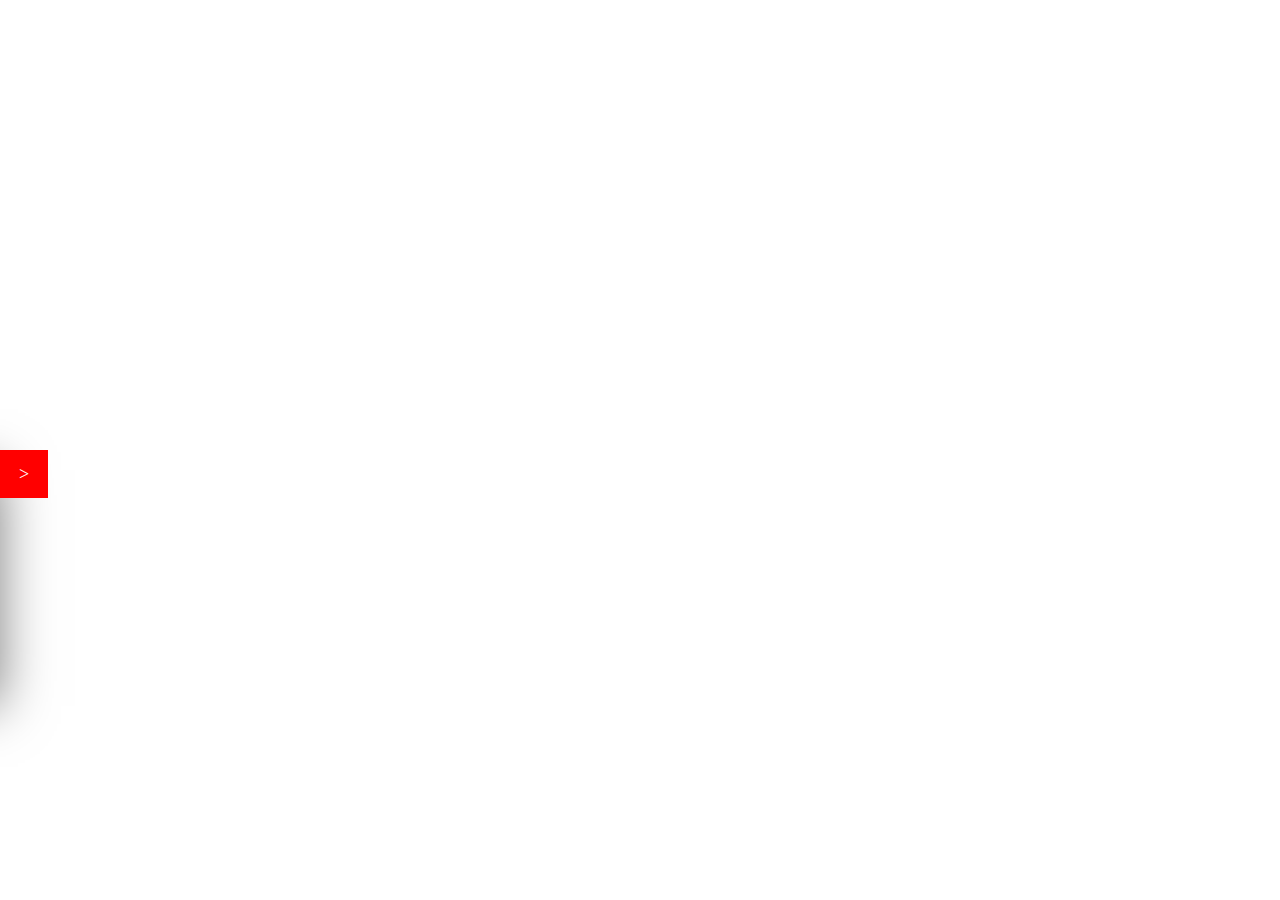
==== index.html @ a2b609b7 "counter" ====
<!DOCTYPE html>
<html lang="en">

<head>
    <meta charset="UTF-8">
    <meta http-equiv="X-UA-Compatible" content="IE=edge">
    <meta name="viewport" content="width=device-width, initial-scale=1.0">
    <title>Animated Counter</title>
    <link rel="preconnect" href="https://fonts.gstatic.com">
    <link href="https://fonts.googleapis.com/css2?family=Roboto:wght@300&display=swap" rel="stylesheet">
    <link rel="stylesheet" href="https://cdnjs.cloudflare.com/ajax/libs/font-awesome/5.15.3/css/all.min.css"
        integrity="sha512-iBBXm8fW90+nuLcSKlbmrPcLa0OT92xO1BIsZ+ywDWZCvqsWgccV3gFoRBv0z+8dLJgyAHIhR35VZc2oM/gI1w=="
        crossorigin="anonymous" />
    <link rel="stylesheet" href="css/bootstrap.min.css">
    <link rel="stylesheet" href="css/style.css">
</head>
   <header>
       <div class="sidebar-contact">
           <div class="toggle"></div>
           <form action="">
               <input type="text" name="" value="Name">
               <input type="text" name="" value="Name">
               <input type="text" name="" value="Name">
           </form>
       </div>
    <div class="banner"></div>
    <div class="content">

    </div>
   </header>
<script src="js/jquery-3.6.0.min.js"></script>
<script src="js/bootstrap.min.js"></script>
<script src="js/main.js"></script>
</body>

</html>
---- css/style.css ----
* {
  margin: 0;
  padding: 0;
  -webkit-box-sizing: border-box;
          box-sizing: border-box;
}

li {
  list-style: none;
}

a:hover {
  text-decoration: none;
}

.sidebar-contact {
  position: fixed;
  top: 50%;
  left: -350px;
  width: 350px;
  height: auto;
  padding: 40px;
  line-height: 48px;
  background: #fff;
  -webkit-box-shadow: 0 20px 50px rgba(0, 0, 0, 0.5);
          box-shadow: 0 20px 50px rgba(0, 0, 0, 0.5);
  -webkit-transition: 0.5s ease-out;
  transition: 0.5s ease-out;
}

.sidebar-contact.active {
  left: 0px;
}

.toggle {
  position: absolute;
  top: 0;
  right: -48px;
  width: 48px;
  height: 48px;
  text-align: center;
  cursor: pointer;
  background: #f00;
}

.toggle::before {
  content: '>';
  font-family: FontAwesome;
  color: #fff;
  font-size: 18px;
}
/*# sourceMappingURL=style.css.map */
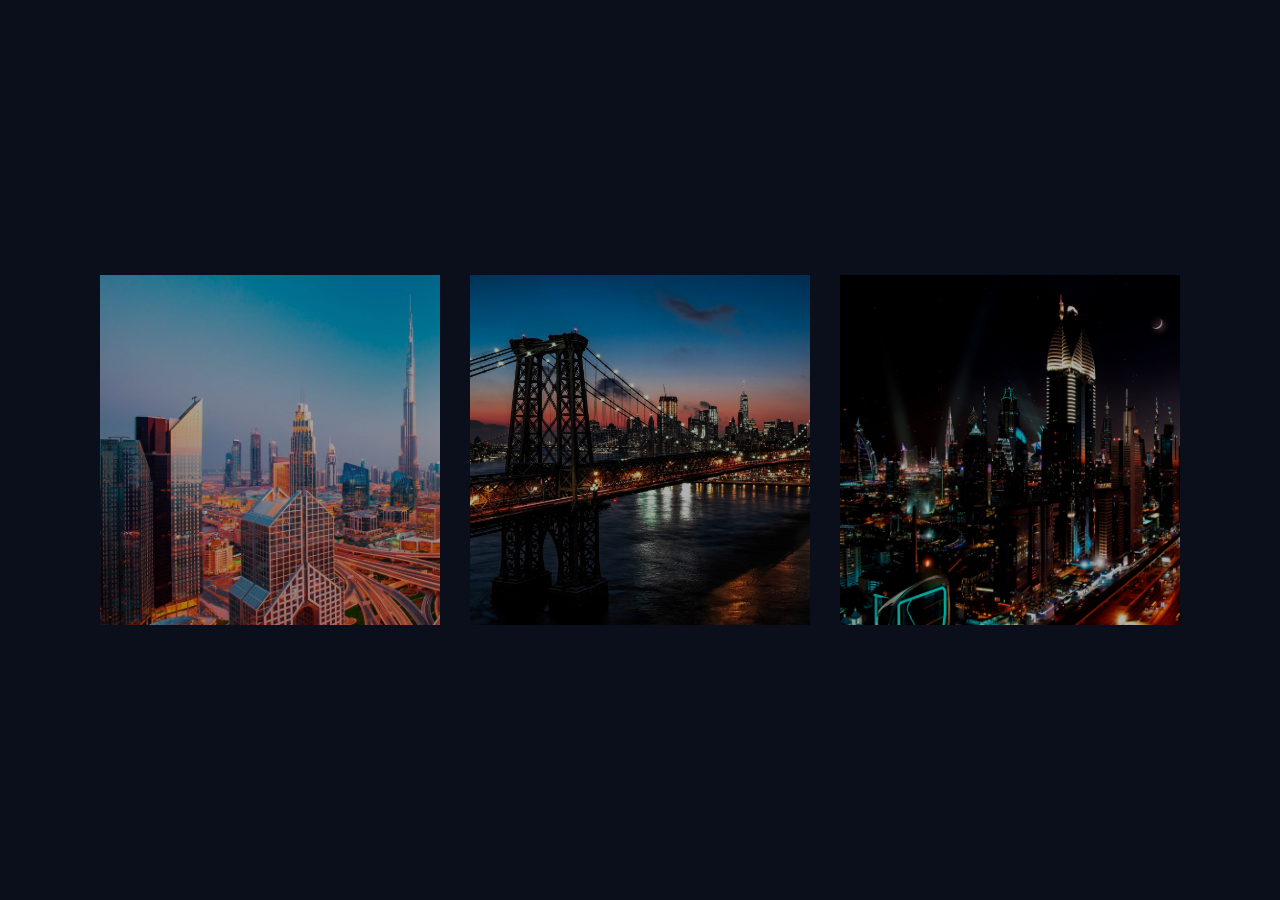
==== commit 6df22b6c: "Image_hover" ====
--- a/index.html
+++ b/index.html
@@ -15,18 +15,47 @@
     <link rel="stylesheet" href="css/style.css">
 </head>
    <header>
-       <div class="sidebar-contact">
-           <div class="toggle"></div>
-           <form action="">
-               <input type="text" name="" value="Name">
-               <input type="text" name="" value="Name">
-               <input type="text" name="" value="Name">
-           </form>
-       </div>
-    <div class="banner"></div>
-    <div class="content">
-
-    </div>
+     <div class="container">
+         <div class="box">
+             <div class="img1"></div>
+             <div class="overlay"></div>
+             <div class="overlay2"></div>
+             <div class="text">
+                 <span></span>
+                 <span></span>
+                 <span></span>
+                 <span></span>
+                 <h2>Image overlay text</h2>
+                 <p>Lorem ipsum dolor, sit amet consectetur adipisicing elit. Soluta, maxime?</p>
+             </div>
+         </div>
+         <div class="box">
+            <div class="img2"></div>
+            <div class="overlay"></div>
+            <div class="overlay2"></div>
+            <div class="text">
+                <span></span>
+                <span></span>
+                <span></span>
+                <span></span>
+                <h2>Image overlay text</h2>
+                <p>Lorem ipsum dolor, sit amet consectetur adipisicing elit. Soluta, maxime?</p>
+            </div>
+        </div>
+        <div class="box">
+            <div class="img3"></div>
+            <div class="overlay"></div>
+            <div class="overlay2"></div>
+            <div class="text">
+                <span></span>
+                <span></span>
+                <span></span>
+                <span></span>
+                <h2>Image overlay text</h2>
+                <p>Lorem ipsum dolor, sit amet consectetur adipisicing elit. Soluta, maxime?</p>
+            </div>
+        </div>
+     </div>
    </header>
 <script src="js/jquery-3.6.0.min.js"></script>
 <script src="js/bootstrap.min.js"></script>
--- a/css/style.css
+++ b/css/style.css
@@ -1,52 +1,209 @@
-* {
+body {
+  width: 100%;
+  height: 100vh;
+  background: #0b0f1c;
+  padding: 0;
   margin: 0;
-  padding: 0;
+  color: white;
+  font-family: 'Segoe UI', Tahoma, Geneva, Verdana, sans-serif;
+}
+
+.container {
+  position: absolute;
+  top: 50%;
+  left: 50%;
+  -webkit-transform: translate(-50%, -50%);
+          transform: translate(-50%, -50%);
+  display: -webkit-box;
+  display: -ms-flexbox;
+  display: flex;
+  -webkit-box-pack: center;
+      -ms-flex-pack: center;
+          justify-content: center;
+}
+
+.container .box {
+  position: relative;
+  width: 350px;
+  height: 350px;
+  margin: 0 15px;
+  text-align: center;
+  overflow: hidden;
+}
+
+.container .box .img1, .container .box .img2, .container .box .img3 {
+  position: relative;
+  width: 100%;
+  height: 100%;
+  background: url("../store/07.jpg");
+  background-size: cover !important;
+  background-repeat: no-repeat !important;
+  background-position: 0 0 !important;
+  -webkit-transition: 1s;
+  transition: 1s;
+}
+
+.container .box .img2 {
+  background: url("../store/New-York.jpg");
+}
+
+.container .box .img3 {
+  background: url("../store/ByMQTq.jpg");
+}
+
+.container .box .overlay {
+  position: absolute;
+  top: 0;
+  left: 0;
+  width: 100%;
+  height: 100%;
+  background-color: rgba(0, 0, 0, 0.3);
+}
+
+.container .box .overlay2 {
+  position: absolute;
+  top: 0;
+  left: -150%;
+  width: 120%;
+  height: 100%;
+  background-color: rgba(0, 0, 0, 0.7);
+  -webkit-transform: skewX(-30deg);
+          transform: skewX(-30deg);
+  -webkit-transition: .5s;
+  transition: .5s;
+}
+
+.container .box:hover .overlay2 {
+  left: 10%;
+}
+
+.container .box .text {
+  position: absolute;
+  top: 50%;
+  left: 50%;
+  -webkit-transform: translate(-50%, -50%);
+          transform: translate(-50%, -50%);
+  width: 80%;
   -webkit-box-sizing: border-box;
           box-sizing: border-box;
-}
-
-li {
-  list-style: none;
-}
-
-a:hover {
-  text-decoration: none;
-}
-
-.sidebar-contact {
-  position: fixed;
-  top: 50%;
-  left: -350px;
-  width: 350px;
-  height: auto;
-  padding: 40px;
-  line-height: 48px;
-  background: #fff;
-  -webkit-box-shadow: 0 20px 50px rgba(0, 0, 0, 0.5);
-          box-shadow: 0 20px 50px rgba(0, 0, 0, 0.5);
-  -webkit-transition: 0.5s ease-out;
-  transition: 0.5s ease-out;
-}
-
-.sidebar-contact.active {
-  left: 0px;
-}
-
-.toggle {
+  padding: 25px;
+  z-index: 1000;
+  text-shadow: 5px 5px 10px black;
+}
+
+.container .box .text span:nth-child(1) {
   position: absolute;
   top: 0;
-  right: -48px;
-  width: 48px;
-  height: 48px;
-  text-align: center;
-  cursor: pointer;
-  background: #f00;
-}
-
-.toggle::before {
-  content: '>';
-  font-family: FontAwesome;
+  left: -20px;
+  width: 0;
+  height: 1px;
+  background-color: #fff;
+  -webkit-transform-origin: left;
+          transform-origin: left;
+  -webkit-transition: .7s ease-in-out;
+  transition: .7s ease-in-out;
+  -webkit-transition-delay: .7s;
+          transition-delay: .7s;
+}
+
+.container .box .text span:nth-child(2) {
+  position: absolute;
+  top: -20px;
+  left: 0;
+  width: 1px;
+  height: 0;
+  background-color: #fff;
+  -webkit-transform-origin: top;
+          transform-origin: top;
+  -webkit-transition: .7s ease-in-out;
+  transition: .7s ease-in-out;
+  -webkit-transition-delay: 0.1 0.1s;
+          transition-delay: 0.1 0.1s;
+}
+
+.container .box .text span:nth-child(3) {
+  position: absolute;
+  bottom: 0;
+  right: -20px;
+  width: 0;
+  height: 1px;
+  background-color: #fff;
+  -webkit-transform-origin: right;
+          transform-origin: right;
+  -webkit-transition: .7s ease-in-out;
+  transition: .7s ease-in-out;
+  -webkit-transition-delay: .9s;
+          transition-delay: .9s;
+}
+
+.container .box .text span:nth-child(4) {
+  position: absolute;
+  bottom: -20px;
+  right: 0;
+  width: 1px;
+  height: 0;
+  background-color: #fff;
+  -webkit-transform-origin: left;
+          transform-origin: left;
+  -webkit-transition: .7s ease-in-out;
+  transition: .7s ease-in-out;
+  -webkit-transition-delay: 0.1 0.3s;
+          transition-delay: 0.1 0.3s;
+}
+
+.container .box .text h2 {
+  position: relative;
   color: #fff;
-  font-size: 18px;
+  font-size: 1.5rem;
+  text-transform: uppercase;
+  margin-bottom: 0;
+  letter-spacing: 1px;
+  opacity: 0;
+  -webkit-transition: .5s;
+  transition: .5s;
+  -webkit-transition-timing-function: linear;
+          transition-timing-function: linear;
+  -webkit-transform: translateY(-10px);
+          transform: translateY(-10px);
+}
+
+.container .box .text p {
+  color: #fff;
+  line-height: 1.2;
+  opacity: 0;
+  -webkit-transform: translateY(10px);
+          transform: translateY(10px);
+  -webkit-transition: .5s;
+  transition: .5s;
+  -webkit-transition-timing-function: linear;
+          transition-timing-function: linear;
+}
+
+.container .box:hover .text span:nth-child(1), .container .box:hover .text span:nth-child(3) {
+  width: 115%;
+}
+
+.container .box:hover .text span:nth-child(2), .container .box:hover .text span:nth-child(4) {
+  height: 120%;
+}
+
+.container .box:hover .text h2 {
+  -webkit-transform: translateY(0);
+          transform: translateY(0);
+  opacity: 1;
+  -webkit-transition-delay: 1.6s;
+          transition-delay: 1.6s;
+}
+
+.container .box:hover .text p {
+  -webkit-transform: translateY(0);
+          transform: translateY(0);
+  opacity: 1;
+  -webkit-transition-delay: 1.7s;
+          transition-delay: 1.7s;
+}
+
+.container .box:hover .img1, .container .box:hover .img2, .container .box:hover .img3 {
+  background-position: 50% 0 !important;
 }
 /*# sourceMappingURL=style.css.map */